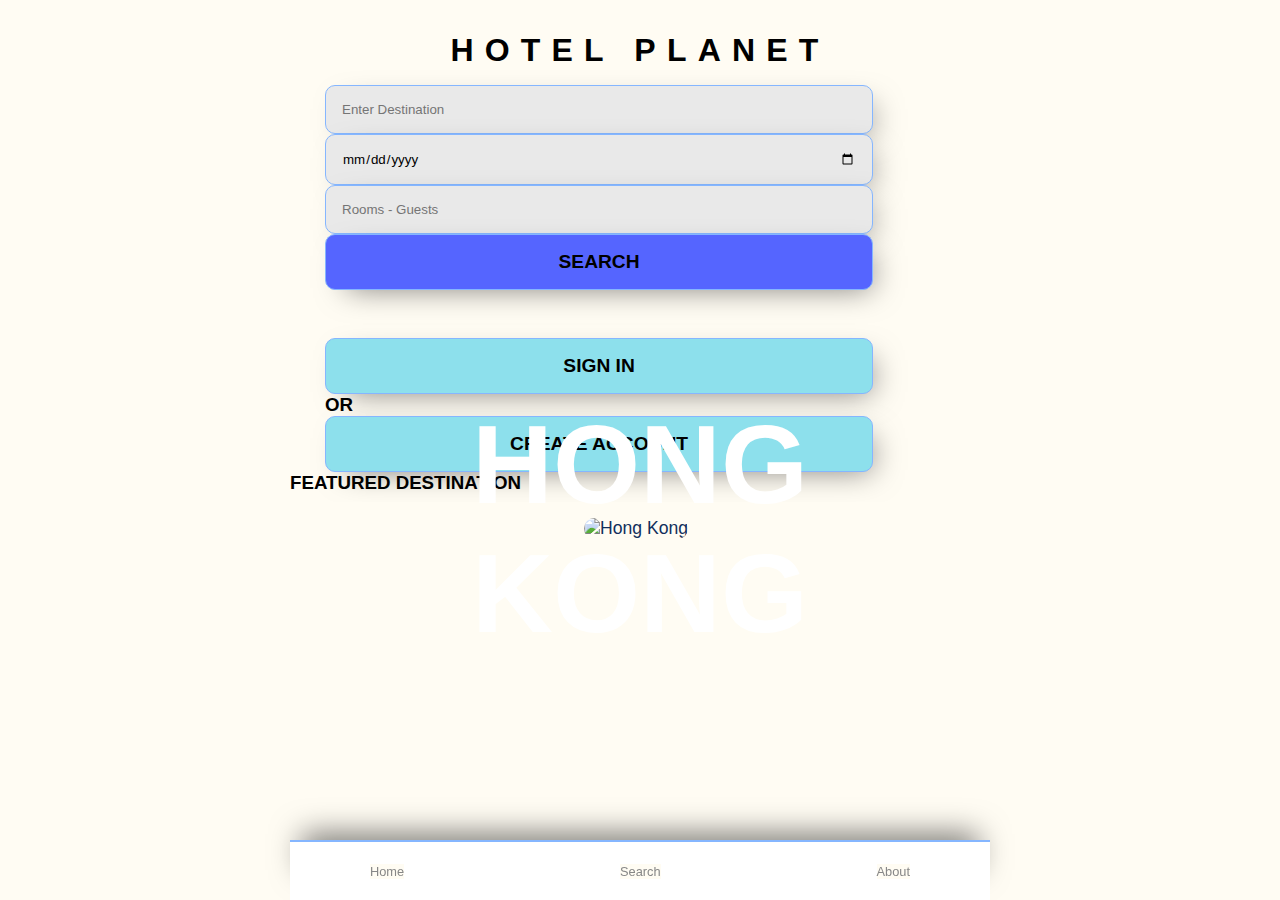
==== root/index.html @ c7be913d "EDIT Javascript & HTML" ====
<!DOCTYPE html>
<html lang="en">
<head>
    <meta charset="UTF-8">
    <meta http-equiv="X-UA-Compatible" content="IE=edge">
    <meta name="viewport" content="width=device-width, initial-scale=1.0">
    <title>Hotel Planet</title>
    <link rel="stylesheet" href="css/style.css">
    <script src="https://cdnjs.cloudflare.com/ajax/libs/jquery/3.6.3/jquery.min.js" integrity="sha512-STof4xm1wgkfm7heWqFJVn58Hm3EtS31XFaagaa8VMReCXAkQnJZ+jEy8PCC/iT18dFy95WcExNHFTqLyp72eQ==" crossorigin="anonymous" referrerpolicy="no-referrer"></script>
    <script src="https://cdn.jsdelivr.net/npm/confetti-js@0.0.18/dist/index.min.js"></script>
    <link rel="preconnect" href="https://fonts.googleapis.com">
    <link rel="preconnect" href="https://fonts.gstatic.com" crossorigin>
    <link href="https://fonts.googleapis.com/css2?family=Inter:wght@100;400;700&display=swap" rel="stylesheet">
</head>
<body>

    <!-- HOME SCREEN -->
<header>
    <div class="container">
        <div class="logo-text">
          <h1>HOTEL PLANET</h1>
         </div>
        <div class="search-buttons">
            <input class="search" type="text" placeholder="Enter Destination">
            <input id="dates" class="dates" type="date" placeholder="Select Dates" />
            <input class="rooms-guests" type="text" placeholder="Rooms - Guests">
            <button type="button" class="hero-btn">SEARCH</button>
        </div>
    </div>
</header>

        <section id="sign-in">
            <div class="sign-in-cont">
            <button type="button" class="sign-in-btn">SIGN IN</button>
            <h3>OR</h3>
            <button type="button" class="create-acc-btn">CREATE ACCOUNT</button>
            </div>
        </section>

    
              
        <section id="home">
                <div>
                    <h3 class="category-title">FEATURED DESTINATION</h3>
                    <div class="category-container">
                        <div class="category-card">
                            <img src="img/hong-kong.jpg" alt="Hong Kong">
                            <h1 class="hong-kong-txt">HONG<br>KONG</h1>
                        </div>
                    </div>
                </div>
            </section>

            <!-- SELECTION SCREEN -->
            <section id="selection">
                <div class="card">
                    <div class="card-head">
                        <img src="https://picsum.photos/1000" alt="">
                    </div>
                    <div class="card-body">
                        <h3 class="item-head">Hotel, UK</h3>
                        <span class="item-info">Super Host</span>
                        <span class="item-info">8-15 Feb</span>
                        <span class="item-price">£459.56</span>
                    </div>
                </div>
                <div class="card">
                    <div class="card-head">
                        <img src="https://picsum.photos/1000" alt="">
                    </div>
                    <div class="card-body">
                        <h3 class="item-head">Hotel, UK</h3>
                        <span class="item-info">Super Host</span>
                        <span class="item-info">8-15 Feb</span>
                        <span class="item-price">£459.56</span>
                    </div>
                </div>
                <div class="card">
                    <div class="card-head">
                        <img src="https://picsum.photos/1000" alt="">
                    </div>
                    <div class="card-body">
                        <h3 class="item-head">Hotel, UK</h3>
                        <span class="item-info">Super Host</span>
                        <span class="item-info">8-15 Feb</span>
                        <span class="item-price">£459.56</span>
                    </div>
                </div>
                <div class="card">
                    <div class="card-head">
                        <img src="https://picsum.photos/1000" alt="">
                    </div>
                    <div class="card-body">
                        <h3 class="item-head">Hotel, UK</h3>
                        <span class="item-info">Super Host</span>
                        <span class="item-info">8-15 Feb</span>
                        <span class="item-price">£459.56</span>
                    </div>
                </div>
            </section>

            <!-- LOCATION SCREEN -->

            <section id="location-1">
                <div class="card-head">
                    <img class="location-img" src="https://picsum.photos/800/600" alt="">
                    <h3 class="location-heading">Premier Inn Hotel / 3-bed hotel London, UK</h3>
                    <div>
                        <span class="location-details">1 review</span>
                        <span class="location-details">London, UK</span>
                    </div>
                </div>
                <button class="book-cta book">Book Now</button>
                <div class="content">
                    <h3 class="location-heading">Description</h3>
                    <p class="description">
                        Make your next trip to London easier with our convenient Premier Inn London Paddington (Paddington Basin) hotel. We’re just a 5-minute walk away from Paddington Station, ideal if you’re travelling in from Bristol, Cornwall or elsewhere in the southwest. We’re also just a five-minute walk from Edgware Road Station – both stations are great for getting Tube rides to Central London and beyond!
                    </p>
                    <h3 class="location-heading">What This Place Offers</h3>
                    <p class="description">
                        Our accessible rooms offer more space, a double or kingsize bed between 480mm and 520mm in height, and wider entry bathrooms with a lowered bath or wet room. At our hotels with 480mm height mattresses, our teams can raise the bed for easier wheelchair access. If you have any accessibility questions before your stay, please get in touch with our friendly team at pi.accessible@whitbread.com.
                        Double or kingsize bed
                        Double or kingsize bed
                        
                        Hairdryer
                        Hairdryer
                        
                        Powerful shower
                        Powerful shower
                        
                        Vanity area
                        Vanity area
                    </p>
                    <span class="show-more">Show more</span>

                    <div class="back-btn">
                        <img src="img/back-arrow.svg" alt="">
                    </div>
                </div>
            </section>

            <!-- FORM SCREEN -->
            <section id="form">
                <div>
                    <h1 class="form-heading">Your details</h1>
                    <form action="">
                        <div class="input-container">
                            <label for="fname">First name</label>
                            <input id="fname" name="email" type="text">
                        </div>
                        <div class="input-container">
                            <label for="lname">Last name</label>
                            <input id="lname" name="email" type="text">
                        </div>
                        <div class="input-container">
                            <label for="email">Email address</label>
                            <input id="email" name="email" type="email">
                        </div>
                        <div class="input-container">
                            <label for="country">Country</label>
                            <select name="country" id="country">
                                <option value="Scotland">Scotland</option>
                                <option value="England">England</option>
                                <option value="Wales">Wales</option>
                                <option value="Ireland">Ireland</option>
                              </select>
                        </div>
                        <button class="form-submit">Submit Booking</button>
                    </form>
                </div>
            </section>

            <!-- CONFIRMATION SCREEN -->
            <section id="confirm">
                <div class="confirm-container">
                    <img class="confirm-icon" src="img/check.svg" alt="">
                    <h1 class="confirm-title">You're going to <span>Hotel, London</span></h1>
                    <h3 class="confirm-tag">Booking Reference: <span>#T2548967</span></h3>
                    <button class="confirm-button home">Return home</button>
                </div>
                <canvas id="my-canvas" aspect-ratio="auto"></canvas>
            </section>


    <nav>
        <div class="nav-item home">
            <img src="img/logo.svg" alt="">
            <span>Home</span>
        </div>
        <div class="nav-item select">
            <img src="img/search.svg" alt="">
            <span>Search</span>
        </div>
        <div class="nav-item">
            <img src="img/info.svg" alt="">
            <span>About</span>
        </div>
    </nav>

    <script src="js/script.js"></script>
</body>
</html>
---- root/css/style.css ----
@font-face {
    font-family: "true-lies";
    src: url("../fonts/true_lies-webfont.woff") format("woff")
}

@font-face {
    font-family: "inter";
    src: url("../fonts/inter-variablefont_slntwght-webfont.woff") format("woff")
}
    

* {
    margin: 0;
    padding: 0;
    font-family: sans-serif;
    box-sizing: border-box;
    background-color: #FFFCF3;
    /* font-family: "true-lies"; */
}

body {
    padding-bottom: 100px;
    max-width: 700px;
    margin: 0 auto;
}

.container {
    width: 90%;
    margin: 0 auto;
    display: block;
    justify-content: center;
}

.search {
    width: 87%;
    padding: 1rem;
    border-radius: 10px;
    border: solid #85B6FF 1px;
    -webkit-box-shadow: 10px 10px 31px -12px rgba(0,0,0,0.53);
    -moz-box-shadow: 10px 10px 31px -12px rgba(0,0,0,0.53);
    box-shadow: 10px 10px 31px -12px rgba(0,0,0,0.53);
    background-color: #E9E9E9;
    color: black;
}

.search-buttons {
    display: inline-block;
    justify-content: center;
    padding-bottom: 2rem;
    color: #222222;
}


.dates {
        width: 87%;
        padding: 1rem;
        border-radius: 10px;
        border: solid #85B6FF 1px;
        -webkit-box-shadow: 10px 10px 31px -12px rgba(0,0,0,0.53);
        -moz-box-shadow: 10px 10px 31px -12px rgba(0,0,0,0.53);
        box-shadow: 10px 10px 31px -12px rgba(0,0,0,0.53);
        background-color: #E9E9E9;
    }

    .rooms-guests {
        width: 87%;
        padding: 1rem;
        border-radius: 10px;
        border: solid #85B6FF 1px;
        -webkit-box-shadow: 10px 10px 31px -12px rgba(0,0,0,0.53);
        -moz-box-shadow: 10px 10px 31px -12px rgba(0,0,0,0.53);
        box-shadow: 10px 10px 31px -12px rgba(0,0,0,0.53);
        background-color: #E9E9E9;
    }

    .hero-btn {

        width: 87%;
        padding: 1rem;
        border-radius: 10px;
        border: solid #85B6FF 1px;
        -webkit-box-shadow: 10px 10px 31px -12px rgba(0,0,0,0.53);
        -moz-box-shadow: 10px 10px 31px -12px rgba(0,0,0,0.53);
        box-shadow: 10px 10px 31px -12px rgba(0,0,0,0.53);
        background-color: #5565FF;
        color: black;
        border-radius: 10px;
        font-size: 1.2rem;
        font-weight: bold;
    }

    .hero-btn:hover {
        background-color: #F5D340;
        color: black;
    }

    .sign-in-cont {
        width: 90%;
        margin: 0 auto;
        display: block;
        justify-content: center;
   }



    .sign-in-btn {

        width: 87%;
        padding: 1rem;
        border-radius: 10px;
        border: solid #85B6FF 1px;
        -webkit-box-shadow: 10px 10px 31px -12px rgba(0,0,0,0.53);
        -moz-box-shadow: 10px 10px 31px -12px rgba(0,0,0,0.53);
        box-shadow: 10px 10px 31px -12px rgba(0,0,0,0.53);
        background-color: #8DE0EC;
        color: black;
        border-radius: 10px;
        font-size: 1.2rem;
        font-weight: bold;
    }

    .sign-in-btn:hover {
        background-color: #F5D340;
        color: black;
    }
    .hero-btn:hover {
        background-color: #F5D340;
        color: black;
    }


    .create-acc-btn {
        width: 87%;
        padding: 1rem;
        border-radius: 10px;
        border: solid #85B6FF 1px;
        -webkit-box-shadow: 10px 10px 31px -12px rgba(0,0,0,0.53);
        -moz-box-shadow: 10px 10px 31px -12px rgba(0,0,0,0.53);
        box-shadow: 10px 10px 31px -12px rgba(0,0,0,0.53);
        background-color: #8DE0EC;
        color: black;
        border-radius: 10px;
        font-size: 1.2rem;
        font-weight: bold;
    }

    .create-acc-btn:hover {
        background-color: #F5D340;
        color: black;
    }


header {
    display: flex;
    justify-content: space-between;
    align-items: center;
    padding: 1rem 0;
    top: 0;
    z-index: 999;
}

.logo-text {
    font-family: Impact, Haettenschweiler, 'Arial Narrow Bold', sans-serif;
    display: flex;
    justify-content: center;
    letter-spacing: 0.7rem;
    padding: 1rem;
}

img .logo {
    width: 200%;
}

/* HOME SECTION */


.category-container {
    display: flex;
    flex-wrap: wrap;
    gap: 1rem;
    width: 100%;
}

.category-title {
    margin-bottom: 0.5rem;
}

.category-card {
    display: flex;
    max-width: 100%;
    justify-content: center;
    align-items: center;
    flex: 45%;
    padding: 1rem 0.5rem;
    color: #112F5C;
    font-size: 1.1rem;
}

.category-card img {
    margin-right: 0.5rem;
    display: block;
    max-width: 90%;
    text-align: center;
    border-radius: 25px;
    position: relative;
}

.hong-kong-txt {
    display: flex;
    color: white;
    position: absolute; 
    justify-content: center;
    align-items: center;
    font-size: 7rem;
    background: none;
}

/* SELECTION PAGE */

#selection {
    display: none;
}

.card {
    width: 100%;
    margin-bottom: 2rem;
}

.card-head {
    margin-bottom: 1rem;
}

.card-head img {
    width: 100%;
    border-radius: 10px;
}

.card-body {
    display: flex;
    flex-direction: column;
}

.item-head {
    font-size: 1rem;
    padding-bottom: 0.5rem;
    color: #112F5C;
}

.item-info {
    font-size: 0.9rem;
    padding-bottom: 0.2rem;
    color: #878787;
}

.item-price {
    padding-top: 0.5rem;
    font-weight: bold;
    text-decoration: underline;
    color: #112F5C;
}

/* LOCATION SECTION */

#location-1 {
    display: none;
    position: relative;
}

.location-img {
    margin-bottom: 1rem;
}

.location-heading {
    font-size: 1.5rem;
    margin-bottom: 1rem;
    color: #112F5C;
}

.location-details {
    margin-right: 2rem;
    color: #878787;
    text-decoration: underline;

}

.book-cta {
    width: 100%;
    padding: 1rem 0;
    background-color: #112F5C;
    border: none;
    color: white;
    font-size: 1.2rem;
    font-weight: bold;
    margin-bottom: 1rem;
}

.description {
    line-height: 140%;
    color: #222222;
    font-size: 1.05rem;
    margin-bottom: 0.5rem;
}

.show-more {
    font-size: 1.2rem;
    color: #85B6FF;
    font-weight: bolder;
    text-decoration: underline;
}

.back-btn {
    position: fixed;
    bottom: 100px;
    width: 50px;
    height: 50px;
    border-radius: 10px;
    background-color: #5565FF;
    color: white;
    display: flex;
    justify-content: center;
    align-items: center;
}

/* FORM SECTION */

#form {
    display: none;
}

.form-heading {
    color: #112F5C;
    margin-bottom: 1rem;
}

.input-container {
    display: flex;
    flex-direction: column;
    margin-bottom: 0.75rem;
}

.input-container label {
    margin-bottom: 0.5rem;
    font-size: 0.9rem;
    font-weight: 600;
    color: #878787;
}

.input-container input, select {
    padding: 0.75rem 0.5rem;
    border: #ABBEDA solid 1px;
    border-radius: 10px;
    color: #112F5C;
}

.form-submit {
    width: 100%;
    border: none;
    background-color: #112F5C;
    color: white;
    padding: 1rem 0;
    border-radius: 10px;
}

/* CONFIRMATION SECTION */

#confirm {
    display: none;
    position: relative;
}

.confirm-container {
    display: flex;
    flex-direction: column;
    justify-content: center;
    align-items: center;
    text-align: center;
    padding-top: 2rem;
}

.confirm-icon {
    width: 200px;
    margin-bottom: 1rem;
}

.confirm-title {
    color: #112F5C;
    margin-bottom: 0.5rem;
    font-weight: 400;
}

.confirm-title span{
    color: #112F5C;
    font-weight: 600;
}

.confirm-tag {
    color: #878787;
    margin-bottom: 2rem;
    font-weight: 400;
}

.confirm-tag span {
    color: #878787;
    font-weight: 600;
}

.confirm-button {
    width: 100%;
    border: none;
    background-color: #5565FF;
    color: white;
    padding: 1rem 0;
    border-radius: 10px;
    font-weight: 600;
    position: relative;
    z-index: 999;
}

#my-canvas {
    position: absolute;
    top: 0;
    bottom: 0;
    width: 100%;
}



/* FOOTER NAVIGATION */

nav {
    display: flex;
    justify-content: space-between;
    align-items: center;
    position: fixed;
    bottom: 0;
    height: 60px;
    padding: 0 5rem;
    background-color: white;
    width: 100%;
    -webkit-box-shadow: 0px -18px 31px -12px rgba(0,0,0,0.53);
    -moz-box-shadow: 0px -18px 31px -12px rgba(0,0,0,0.53);
    box-shadow: 0px -18px 31px -12px rgba(0,0,0,0.53);
    border-top: solid #85B6FF 2px;
    max-width: 700px;
}

.nav-item {
    display: flex;
    flex-direction: column;
    justify-content: center;
    align-items: center;
    color: #878787;
    font-size: 0.8rem;
}

.nav-item img {
    width: 25px;
}

.category-card span {
    max-width: 10ch;
}
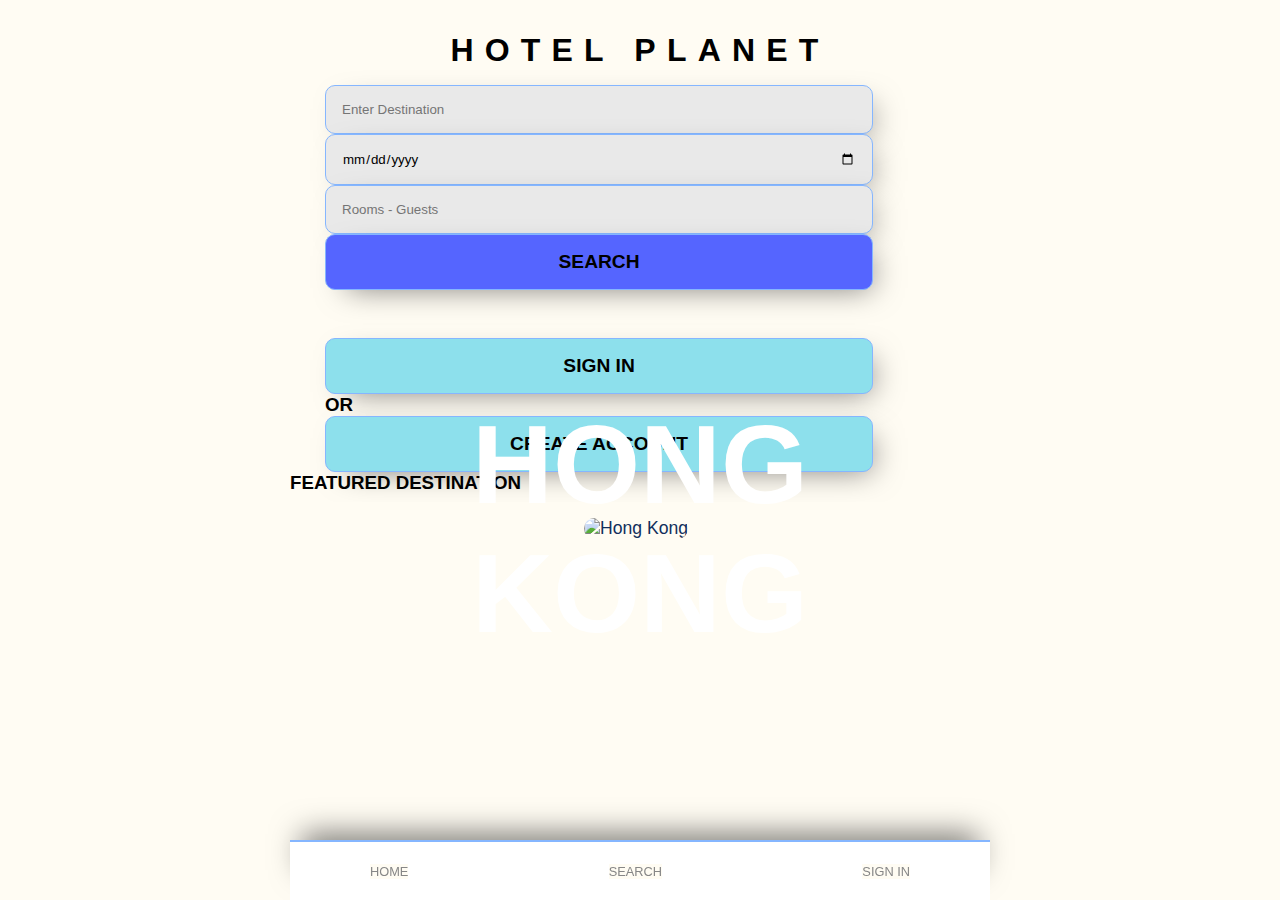
==== commit 4ba7fed3: "Navigation" ====
--- a/root/index.html
+++ b/root/index.html
@@ -31,9 +31,13 @@
 
         <section id="sign-in">
             <div class="sign-in-cont">
-            <button type="button" class="sign-in-btn">SIGN IN</button>
+            <a href="sign-in.html">
+                <button type="button" class="sign-in-btn">SIGN IN</button>
+            </a>
             <h3>OR</h3>
+            <a href="create-acc.html">
             <button type="button" class="create-acc-btn">CREATE ACCOUNT</button>
+            </a>
             </div>
         </section>
 
@@ -50,6 +54,13 @@
                     </div>
                 </div>
             </section>
+
+
+
+
+            
+
+
 
             <!-- SELECTION SCREEN -->
             <section id="selection">
@@ -185,15 +196,15 @@
     <nav>
         <div class="nav-item home">
             <img src="img/logo.svg" alt="">
-            <span>Home</span>
+            <span>HOME</span>
         </div>
         <div class="nav-item select">
             <img src="img/search.svg" alt="">
-            <span>Search</span>
+            <span>SEARCH</span>
         </div>
         <div class="nav-item">
             <img src="img/info.svg" alt="">
-            <span>About</span>
+            <span>SIGN IN</span>
         </div>
     </nav>
 
--- a/root/css/style.css
+++ b/root/css/style.css
@@ -87,6 +87,7 @@
         border-radius: 10px;
         font-size: 1.2rem;
         font-weight: bold;
+        
     }
 
     .hero-btn:hover {
@@ -148,7 +149,7 @@
         background-color: #F5D340;
         color: black;
     }
-
+    
 
 header {
     display: flex;
@@ -425,6 +426,15 @@
 
 
 
+
+/*SIGN IN SECTION */
+
+
+
+
+
+
+
 /* FOOTER NAVIGATION */
 
 nav {
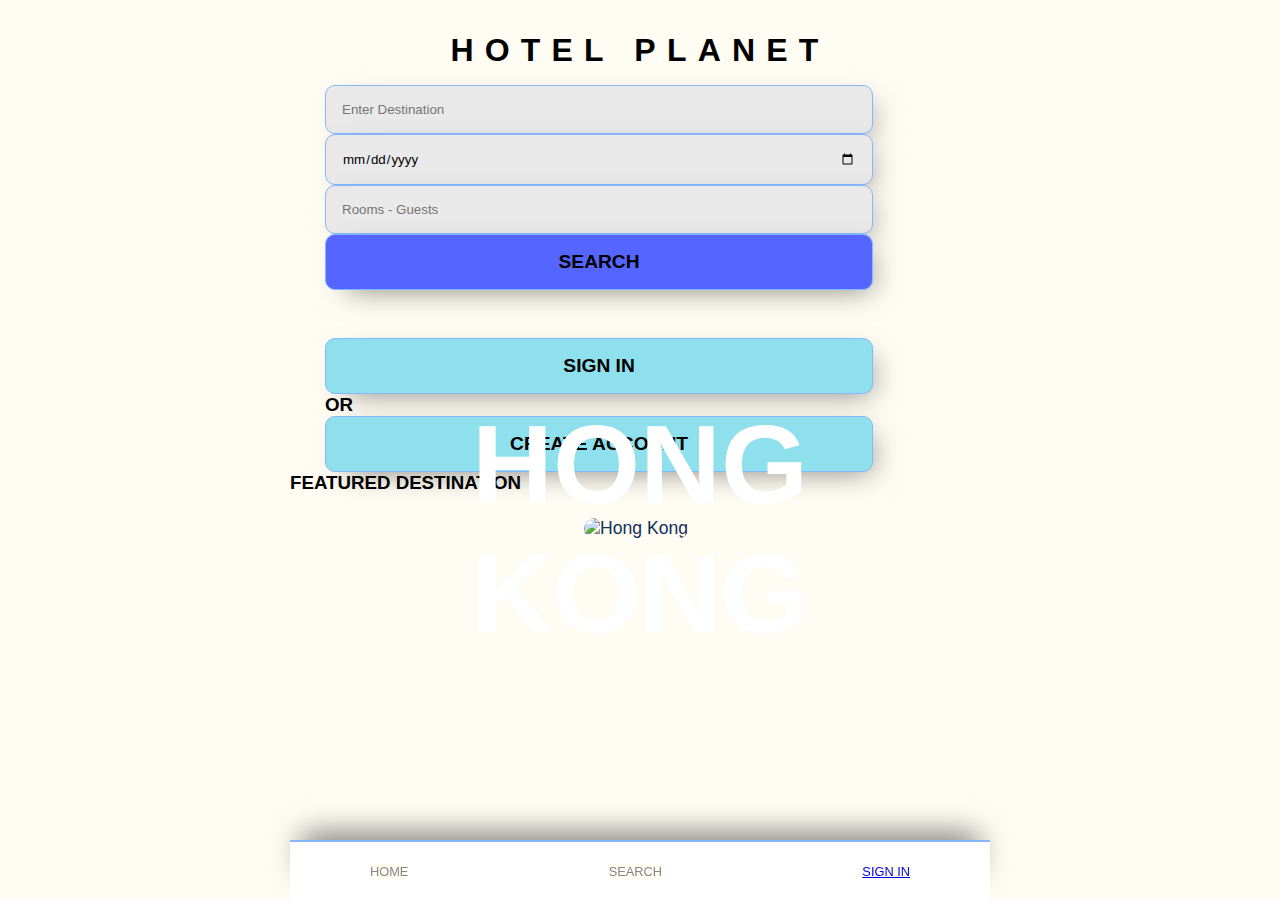
==== commit 8020459e: "JS (hide) and Nav Link" ====
--- a/root/index.html
+++ b/root/index.html
@@ -192,7 +192,7 @@
                 <canvas id="my-canvas" aspect-ratio="auto"></canvas>
             </section>
 
-
+    <!--BOTTOM NAVIGATION-->
     <nav>
         <div class="nav-item home">
             <img src="img/logo.svg" alt="">
@@ -204,7 +204,9 @@
         </div>
         <div class="nav-item">
             <img src="img/info.svg" alt="">
-            <span>SIGN IN</span>
+            <a href="sign-in.html">
+                <span>SIGN IN</span>
+            </a>
         </div>
     </nav>
 
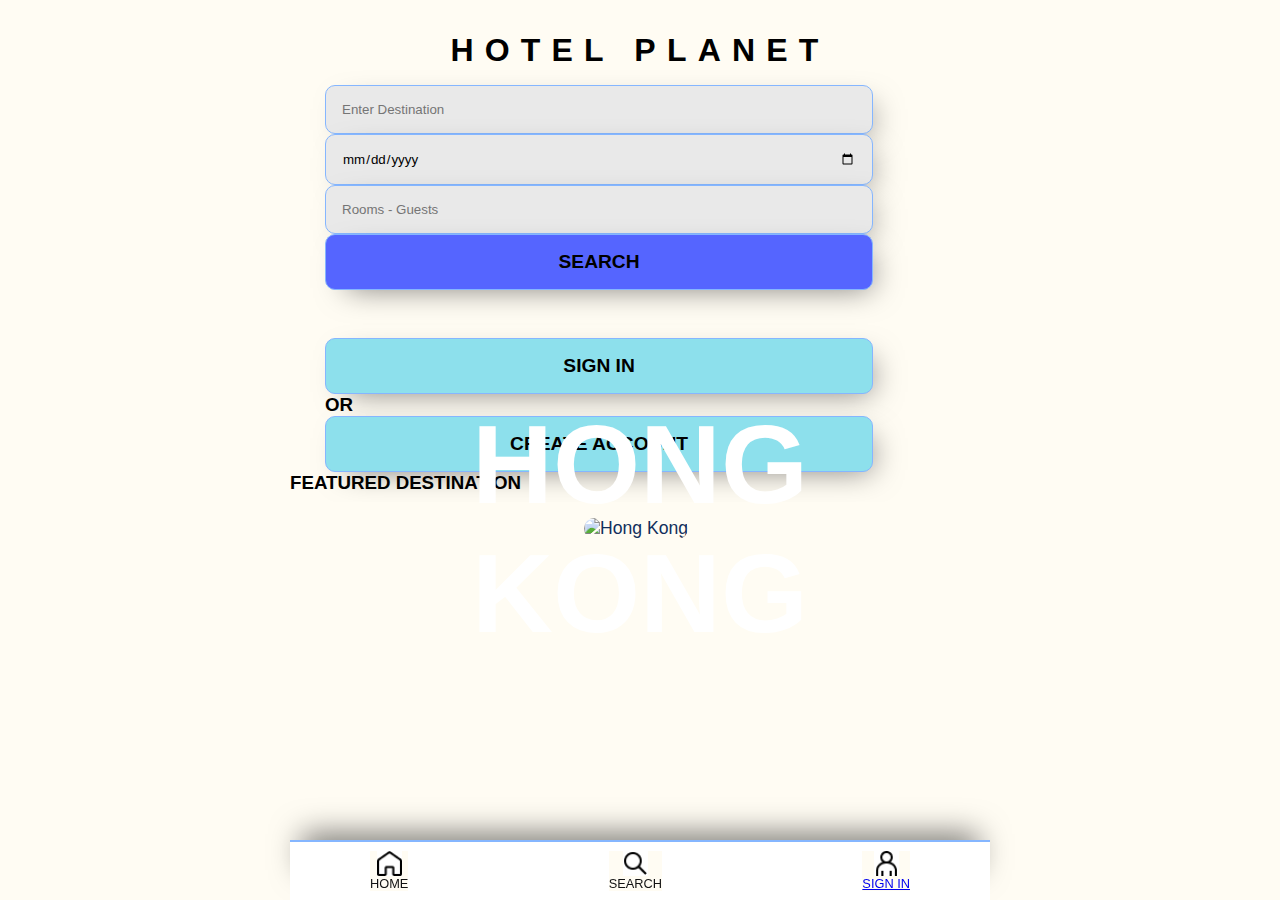
==== commit 5209c19d: "Icons" ====
--- a/root/index.html
+++ b/root/index.html
@@ -195,15 +195,15 @@
     <!--BOTTOM NAVIGATION-->
     <nav>
         <div class="nav-item home">
-            <img src="img/logo.svg" alt="">
+            <img src="img/Icons/Home.png" alt="home">
             <span>HOME</span>
         </div>
         <div class="nav-item select">
-            <img src="img/search.svg" alt="">
+            <img src="img/Icons/Search.png" alt="search">
             <span>SEARCH</span>
         </div>
         <div class="nav-item">
-            <img src="img/info.svg" alt="">
+            <img src="img/Icons/User.png" alt="user">
             <a href="sign-in.html">
                 <span>SIGN IN</span>
             </a>
--- a/root/css/style.css
+++ b/root/css/style.css
@@ -459,12 +459,13 @@
     flex-direction: column;
     justify-content: center;
     align-items: center;
-    color: #878787;
+    color: #131313;
     font-size: 0.8rem;
 }
 
 .nav-item img {
     width: 25px;
+    background-color: white;
 }
 
 .category-card span {
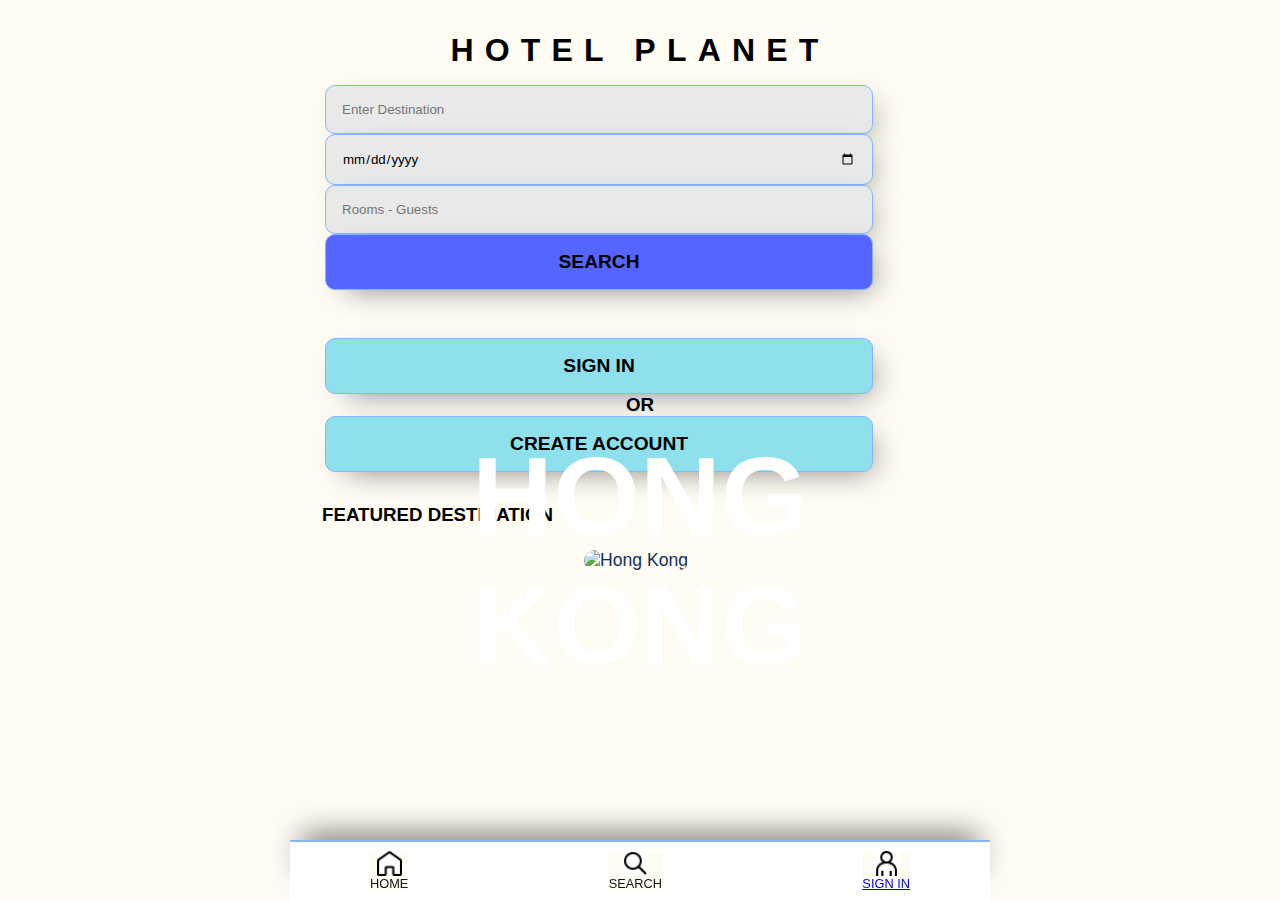
==== commit 3f08b457: "CSS" ====
--- a/root/index.html
+++ b/root/index.html
@@ -34,7 +34,7 @@
             <a href="sign-in.html">
                 <button type="button" class="sign-in-btn">SIGN IN</button>
             </a>
-            <h3>OR</h3>
+            <h3 class="or">OR</h3>
             <a href="create-acc.html">
             <button type="button" class="create-acc-btn">CREATE ACCOUNT</button>
             </a>
--- a/root/css/style.css
+++ b/root/css/style.css
@@ -95,6 +95,13 @@
         color: black;
     }
 
+
+    .or {
+        justify-content: center;
+        align-items: center;
+        display: flex;
+    }
+
     .sign-in-cont {
         width: 90%;
         margin: 0 auto;
@@ -184,6 +191,8 @@
 
 .category-title {
     margin-bottom: 0.5rem;
+    margin-top: 2rem;
+    margin-left: 2rem;
 }
 
 .category-card {
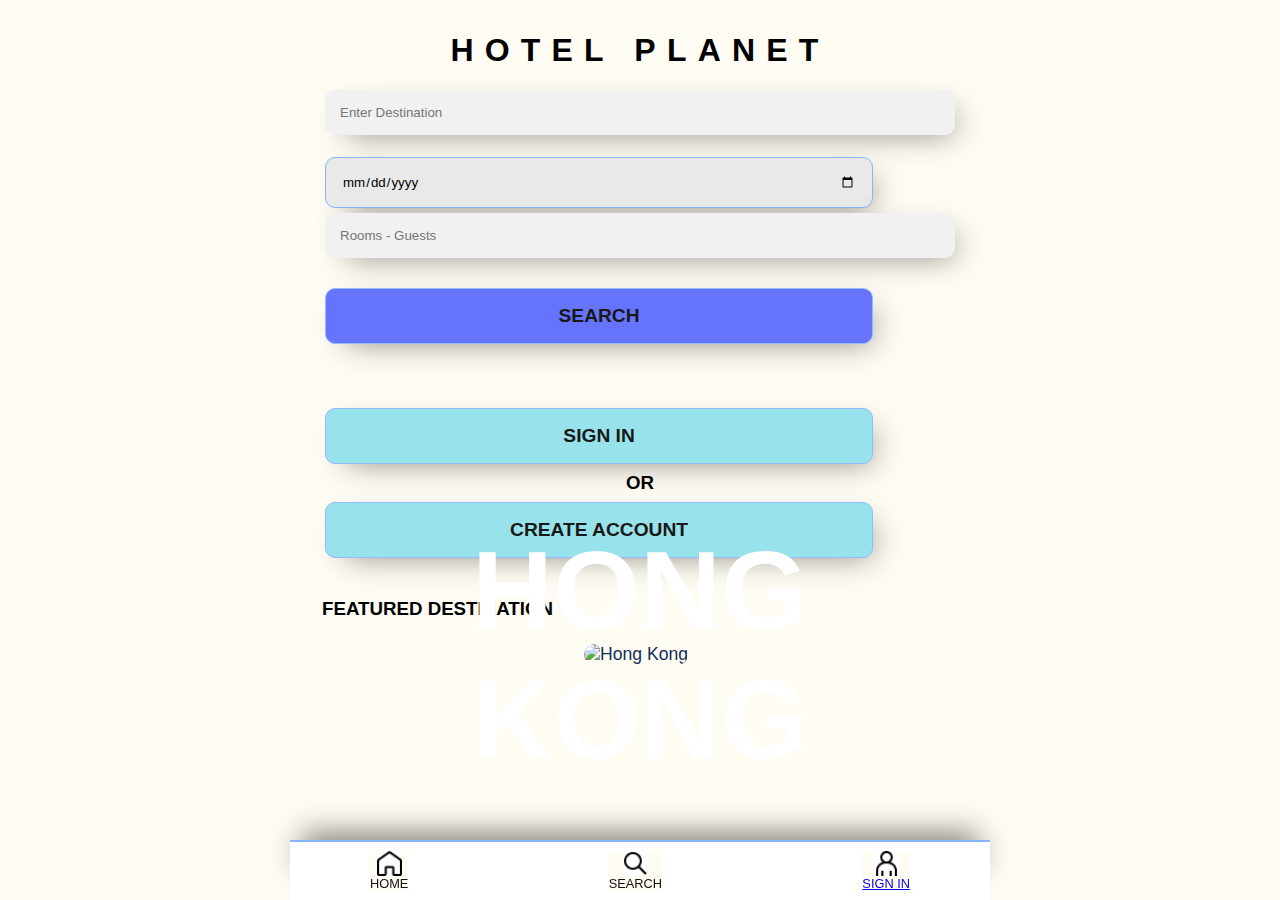
==== commit 83626a8b: "CSS changes" ====
--- a/root/index.html
+++ b/root/index.html
@@ -154,7 +154,7 @@
             <section id="form">
                 <div>
                     <h1 class="form-heading">Your details</h1>
-                    <form action="">
+                    <form action="" class="form-container">
                         <div class="input-container">
                             <label for="fname">First name</label>
                             <input id="fname" name="email" type="text">
--- a/root/css/style.css
+++ b/root/css/style.css
@@ -43,6 +43,7 @@
     color: black;
 }
 
+
 .search-buttons {
     display: inline-block;
     justify-content: center;
@@ -98,7 +99,6 @@
 
     .or {
         justify-content: center;
-        align-items: center;
         display: flex;
     }
 
@@ -224,6 +224,152 @@
     font-size: 7rem;
     background: none;
 }
+
+
+/*SIGN IN PAGE*/
+/* Bordered form */
+form {
+    border: 3px solid #f1f1f1;
+  }
+  
+  /* Full-width inputs */
+  .form-container {
+    width: 100%;
+    padding: 12px 20px;
+    margin: 8px 0;
+    display: inline-block;
+    border: 1px solid #ccc;
+    box-sizing: border-box;
+  }
+  
+  /* Set a style for all buttons */
+  button {
+    background-color: #04AA6D;
+    color: white;
+    padding: 14px 20px;
+    margin: 8px 0;
+    border: none;
+    cursor: pointer;
+    width: 100%;
+  }
+  
+  /* Add a hover effect for buttons */
+  button:hover {
+    opacity: 0.8;
+  }
+  
+  /* Extra style for the cancel button (red) */
+  .cancelbtn {
+    width: auto;
+    padding: 10px 18px;
+    background-color: #f44336;
+  }
+  
+  /* Center the avatar image inside this container */
+  .imgcontainer {
+    text-align: center;
+    margin: 24px 0 12px 0;
+  }
+  
+  /* Avatar image */
+  img.avatar {
+    width: 40%;
+    border-radius: 50%;
+  }
+  
+  /* Add padding to containers */
+  .container2 {
+    padding: 16px;
+  }
+  
+  /* The "Forgot password" text */
+  span.psw {
+    float: right;
+    padding-top: 16px;
+  }
+  
+
+
+  /*CREATE ACCOUNT */
+  * {box-sizing: border-box}
+
+/* Full-width input fields */
+  input[type=text], input[type=password] {
+  width: 100%;
+  padding: 15px;
+  margin: 5px 0 22px 0;
+  display: inline-block;
+  border: none;
+  background: #f1f1f1;
+}
+
+input[type=text]:focus, input[type=password]:focus {
+    background-color: #ddd;
+    outline: none;
+  }
+  
+hr {
+  border: 1px solid #f1f1f1;
+  margin-bottom: 25px;
+}
+
+/* Set a style for all buttons */
+button {
+  background-color: #5565FF;
+  color: white;
+  padding: 14px 20px;
+  margin: 8px 0;
+  border: none;
+  cursor: pointer;
+  width: 100%;
+  opacity: 0.9;
+}
+
+button:hover {
+  opacity:1;
+}
+
+/* Extra styles for the cancel button */
+.cancelbtn {
+  padding: 14px 20px;
+  background-color: #5565FF;
+}
+
+/* Float cancel and signup buttons and add an equal width */
+.cancelbtn, .signupbtn {
+  float: left;
+  width: 50%;
+}
+
+/* Add padding to container elements */
+.container2 {
+  padding: 16px;
+}
+
+/* Clear floats */
+.clearfix::after {
+  content: "";
+  clear: both;
+  display: table;
+
+}
+
+
+
+
+
+
+
+
+
+
+
+
+
+
+
+
+
 
 /* SELECTION PAGE */
 
@@ -436,13 +582,6 @@
 
 
 
-/*SIGN IN SECTION */
-
-
-
-
-
-
 
 /* FOOTER NAVIGATION */
 
@@ -479,4 +618,4 @@
 
 .category-card span {
     max-width: 10ch;
-}+}
